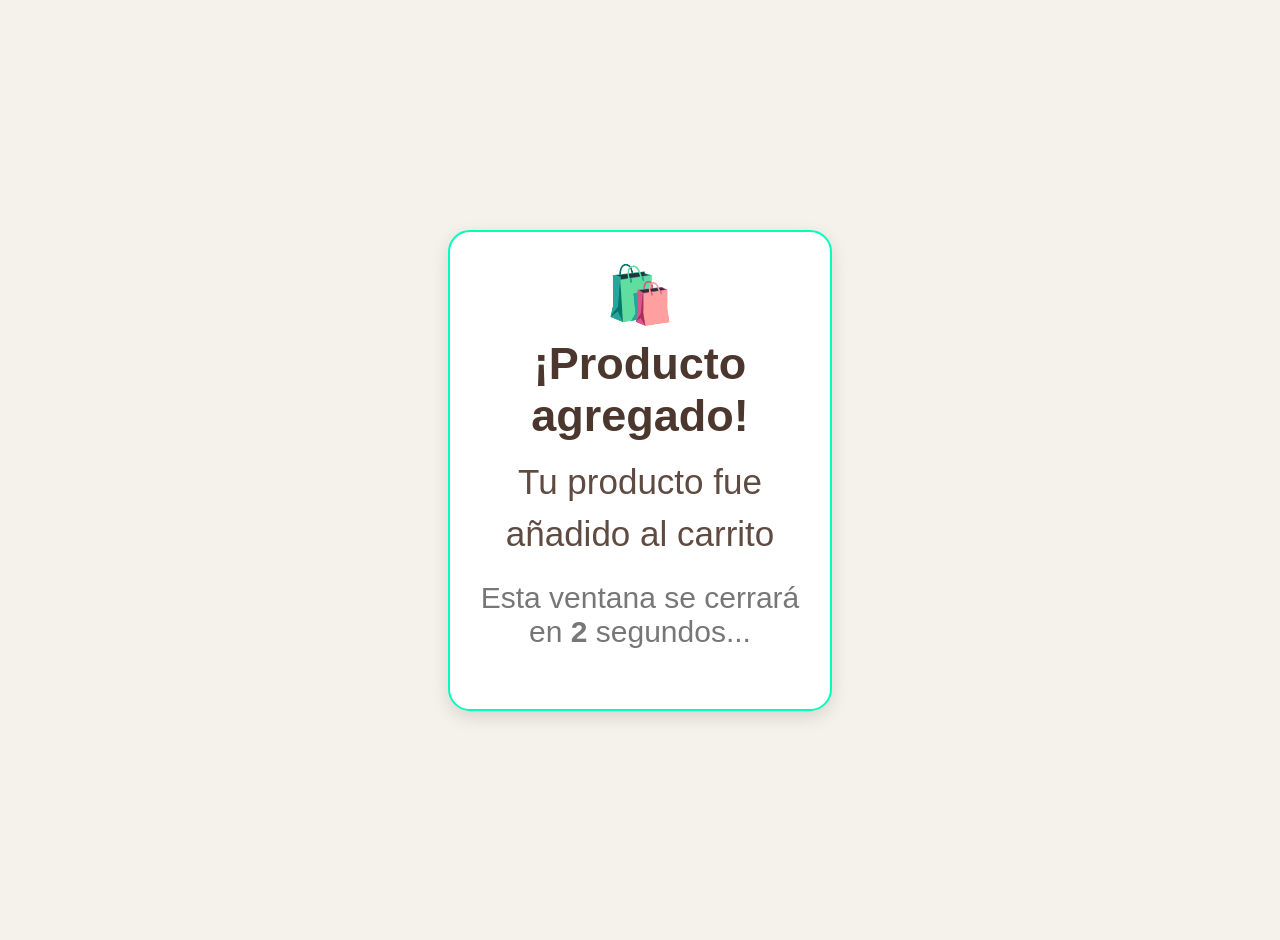
==== add.html @ fa6edc9f "Update add.html" ====
<!DOCTYPE html>
<html>
<head>
<meta charset="UTF-8">
<title>Producto agregado</title>
</head>

<body style="
font-family:Arial,sans-serif;
display:flex;
justify-content:center;
align-items:center;
height:100vh;
margin:0;
text-align:center;
background:#f5f1eb;
padding:20px;
">

<div style="
background:white;
padding:30px;
border-radius:22px;
box-shadow:0 6px 18px rgba(0,0,0,.12);
max-width:320px;
width:100%;
border:2px solid #00FFBC;
">

<div style="
font-size:56px;
margin-bottom:10px;">
🛍️
</div>

<h2 style="
font-size:45px;
margin:0 0 14px 0;
color:#4b372d;">
¡Producto agregado!
</h2>

<p style="
font-size:35px;
line-height:1.5;
margin:0;
color:#5f4b42;">
Tu producto fue añadido
al carrito
</p>

<p style="
font-size:30px;
margin-top:20px;
color:#777;">
Esta ventana se cerrará en

<b>
<span id="contador">
3
</span>
</b>

segundos...
</p>

</div>

<script>

const params =
new URLSearchParams(window.location.search);

const producto = {
 id: params.get("id"),
 nombre: params.get("nombre")
?.replace(/\+/g, " "),
 precio: Number(params.get("precio")),
 imagen: params.get("imagen"),
 mayorDesde:
 Number(params.get("mayordesde")) || 999,
 precioMayor:
 Number(params.get("preciomayor")) || 0
};

let carrito =
JSON.parse(
localStorage.getItem(
"benditoCarrito"
)
) || [];

let existe =
carrito.find(
p => p.id === producto.id
);

if(existe){
 existe.cantidad++;
}else{
 carrito.push({
   ...producto,
   cantidad:1
 });
}

localStorage.setItem(
"benditoCarrito",
JSON.stringify(carrito)
);

let segundos = 3;

const intervalo =
setInterval(() => {

segundos--;

document.getElementById(
"contador"
).innerText = segundos;

if(segundos <= 0){
 clearInterval(intervalo);
}

},1000);
 
setTimeout(() => {
 window.close();
}, 3000);

</script>

</body>
</html>
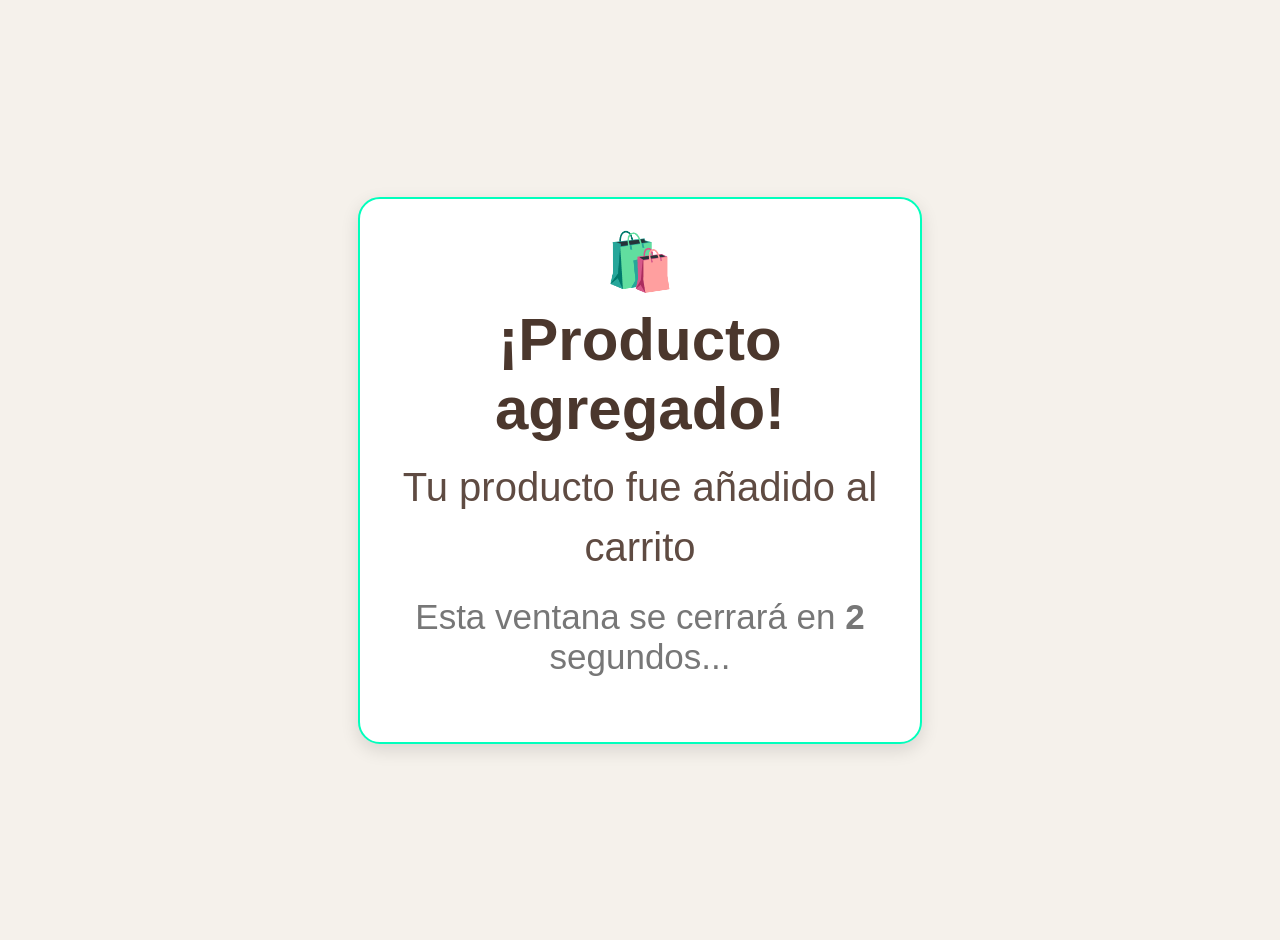
==== commit 2c0f82e3: "Update add.html" ====
--- a/add.html
+++ b/add.html
@@ -22,8 +22,8 @@
 padding:30px;
 border-radius:22px;
 box-shadow:0 6px 18px rgba(0,0,0,.12);
-max-width:320px;
-width:100%;
+max-width:500px;
+width:90%;
 border:2px solid #00FFBC;
 ">
 
@@ -34,14 +34,14 @@
 </div>
 
 <h2 style="
-font-size:45px;
+font-size:60px;
 margin:0 0 14px 0;
 color:#4b372d;">
 ¡Producto agregado!
 </h2>
 
 <p style="
-font-size:35px;
+font-size:40px;
 line-height:1.5;
 margin:0;
 color:#5f4b42;">
@@ -50,7 +50,7 @@
 </p>
 
 <p style="
-font-size:30px;
+font-size:35px;
 margin-top:20px;
 color:#777;">
 Esta ventana se cerrará en
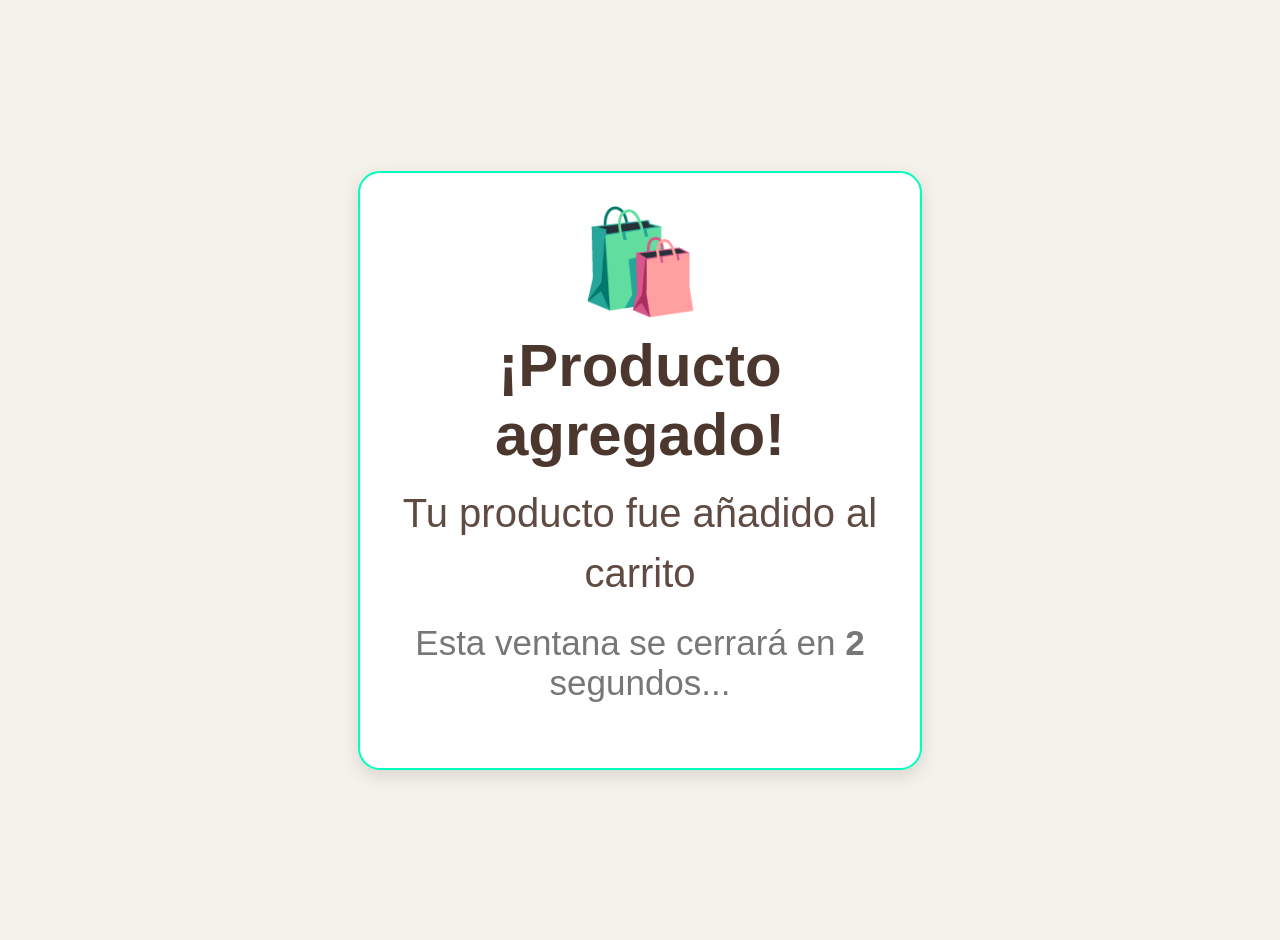
==== commit 6367822d: "Update add.html" ====
--- a/add.html
+++ b/add.html
@@ -28,7 +28,7 @@
 ">
 
 <div style="
-font-size:56px;
+font-size:100px;
 margin-bottom:10px;">
 🛍️
 </div>
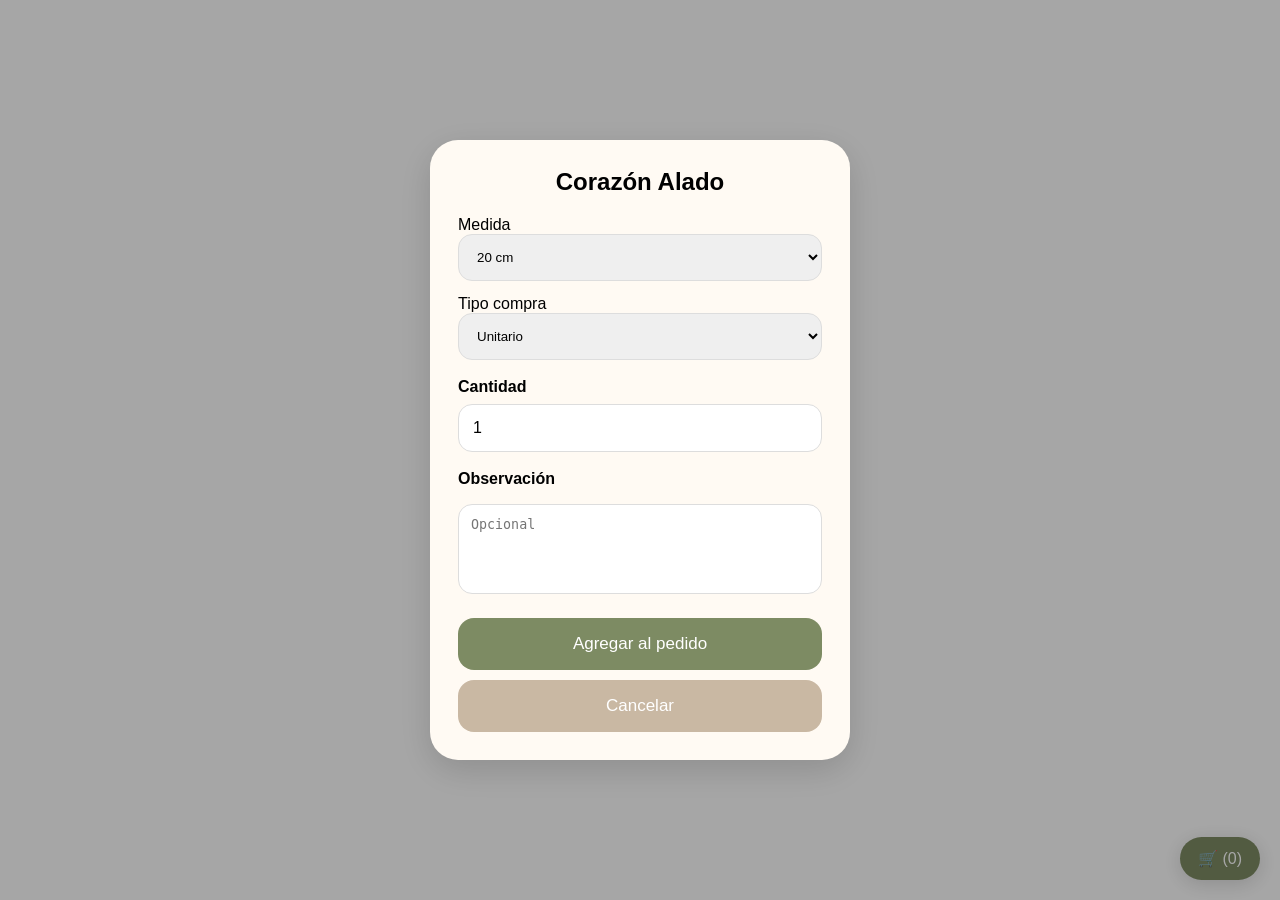
==== commit 85708699: "Add files via upload" ====
--- a/add.html
+++ b/add.html
@@ -1,136 +1,43 @@
 <!DOCTYPE html>
-<html>
+<html lang="es">
 <head>
-<meta charset="UTF-8">
-<title>Producto agregado</title>
+    <meta charset="UTF-8">
+    <meta name="viewport" content="width=device-width, initial-scale=1.0">
+    <title>Redireccionando... | Bendito Taller</title>
 </head>
+<body style="font-family: Arial, sans-serif; text-align: center; padding: 50px; background-color: #fffcf8; color: #4b372d;">
+    
+    <div style="font-size: 40px; margin-bottom: 20px;">🛍️</div>
+    <h2>Cargando selector de producto...</h2>
+    <p>Por favor espera un momento.</p>
 
-<body style="
-font-family:Arial,sans-serif;
-display:flex;
-justify-content:center;
-align-items:center;
-height:100vh;
-margin:0;
-text-align:center;
-background:#f5f1eb;
-padding:20px;
-">
+    <!-- Cargar base de datos para validar IDs antes de redirigir -->
+    <script src="productos.js"></script>
+    <script>
+        const params = new URLSearchParams(window.location.search);
+        const originalId = params.get("id") || "";
+        
+        // Normalizar ID antiguo a minúsculas y sin caracteres especiales (ej: reno-base -> renobase)
+        let cleanId = originalId.toLowerCase().replace(/[^a-z0-9]/g, "");
 
-<div style="
-background:white;
-padding:30px;
-border-radius:22px;
-box-shadow:0 6px 18px rgba(0,0,0,.12);
-max-width:500px;
-width:90%;
-border:2px solid #00FFBC;
-">
-
-<div style="
-font-size:100px;
-margin-bottom:10px;">
-🛍️
-</div>
-
-<h2 style="
-font-size:60px;
-margin:0 0 14px 0;
-color:#4b372d;">
-¡Producto agregado!
-</h2>
-
-<p style="
-font-size:40px;
-line-height:1.5;
-margin:0;
-color:#5f4b42;">
-Tu producto fue añadido
-al carrito
-</p>
-
-<p style="
-font-size:35px;
-margin-top:20px;
-color:#777;">
-Esta ventana se cerrará en
-
-<b>
-<span id="contador">
-3
-</span>
-</b>
-
-segundos...
-</p>
-
-</div>
-
-<script>
-
-const params =
-new URLSearchParams(window.location.search);
-
-const producto = {
- id: params.get("id"),
- nombre: params.get("nombre")
-?.replace(/\+/g, " "),
- precio: Number(params.get("precio")),
- imagen: params.get("imagen"),
- mayorDesde:
- Number(params.get("mayordesde")) || 999,
- precioMayor:
- Number(params.get("preciomayor")) || 0
-};
-
-let carrito =
-JSON.parse(
-localStorage.getItem(
-"benditoCarrito"
-)
-) || [];
-
-let existe =
-carrito.find(
-p => p.id === producto.id
-);
-
-if(existe){
- existe.cantidad++;
-}else{
- carrito.push({
-   ...producto,
-   cantidad:1
- });
-}
-
-localStorage.setItem(
-"benditoCarrito",
-JSON.stringify(carrito)
-);
-
-let segundos = 3;
-
-const intervalo =
-setInterval(() => {
-
-segundos--;
-
-document.getElementById(
-"contador"
-).innerText = segundos;
-
-if(segundos <= 0){
- clearInterval(intervalo);
-}
-
-},1000);
- 
-setTimeout(() => {
- window.close();
-}, 3000);
-
-</script>
-
+        // Validar si existe en la base de datos de productos.js
+        if (cleanId && productos[cleanId]) {
+            window.location.href = `index.html?producto=${cleanId}`;
+        } else {
+            // Si el ID normalizado no existe, verificar si contiene alguna clave parcial
+            let encontrado = false;
+            for (let key in productos) {
+                if (key.includes(cleanId) || cleanId.includes(key)) {
+                    window.location.href = `index.html?producto=${key}`;
+                    encontrado = true;
+                    break;
+                }
+            }
+            // Fallback: Redirigir a la raíz del catálogo si no hay coincidencia
+            if (!encontrado) {
+                window.location.href = "index.html";
+            }
+        }
+    </script>
 </body>
 </html>
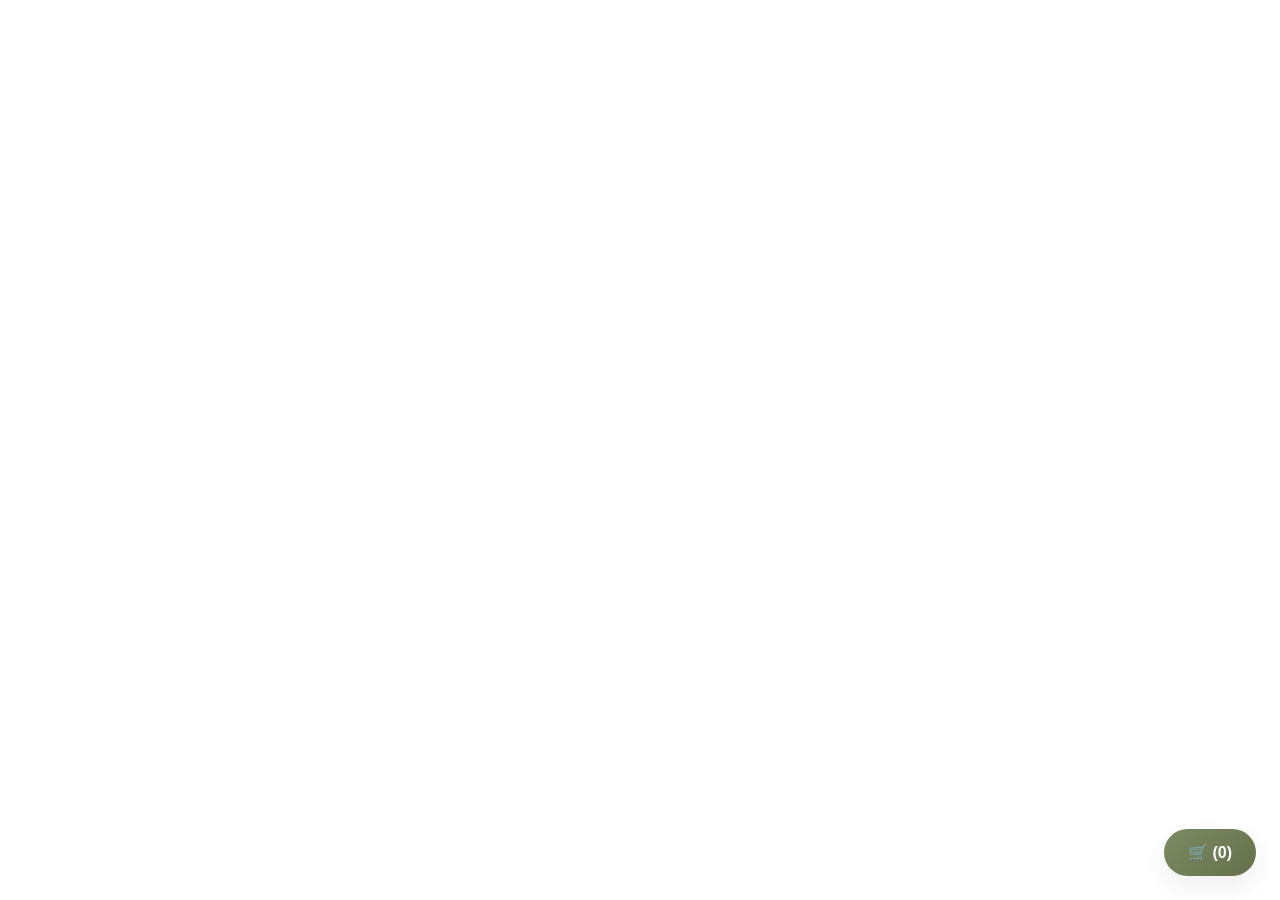
==== commit b9838e84: "Add files via upload" ====
--- a/add.html
+++ b/add.html
@@ -15,7 +15,9 @@
     <script src="productos.js"></script>
     <script>
         const params = new URLSearchParams(window.location.search);
-        const originalId = params.get("id") || "";
+        
+        // Soporta tanto ?id=CA10 como ?producto=CA10 de enlaces antiguos y nuevos
+        const originalId = params.get("id") || params.get("producto") || "";
         
         // Normalizar ID antiguo a minúsculas y sin caracteres especiales (ej: reno-base -> renobase)
         let cleanId = originalId.toLowerCase().replace(/[^a-z0-9]/g, "");
@@ -24,16 +26,20 @@
         if (cleanId && productos[cleanId]) {
             window.location.href = `index.html?producto=${cleanId}`;
         } else {
-            // Si el ID normalizado no existe, verificar si contiene alguna clave parcial
             let encontrado = false;
-            for (let key in productos) {
-                if (key.includes(cleanId) || cleanId.includes(key)) {
-                    window.location.href = `index.html?producto=${key}`;
-                    encontrado = true;
-                    break;
+            
+            // Solo buscar coincidencia parcial si cleanId no está vacío
+            if (cleanId) {
+                for (let key in productos) {
+                    if (key.includes(cleanId) || cleanId.includes(key)) {
+                        window.location.href = `index.html?producto=${key}`;
+                        encontrado = true;
+                        break;
+                    }
                 }
             }
-            // Fallback: Redirigir a la raíz del catálogo si no hay coincidencia
+            
+            // Fallback: Redirigir a la raíz si no hay coincidencia
             if (!encontrado) {
                 window.location.href = "index.html";
             }
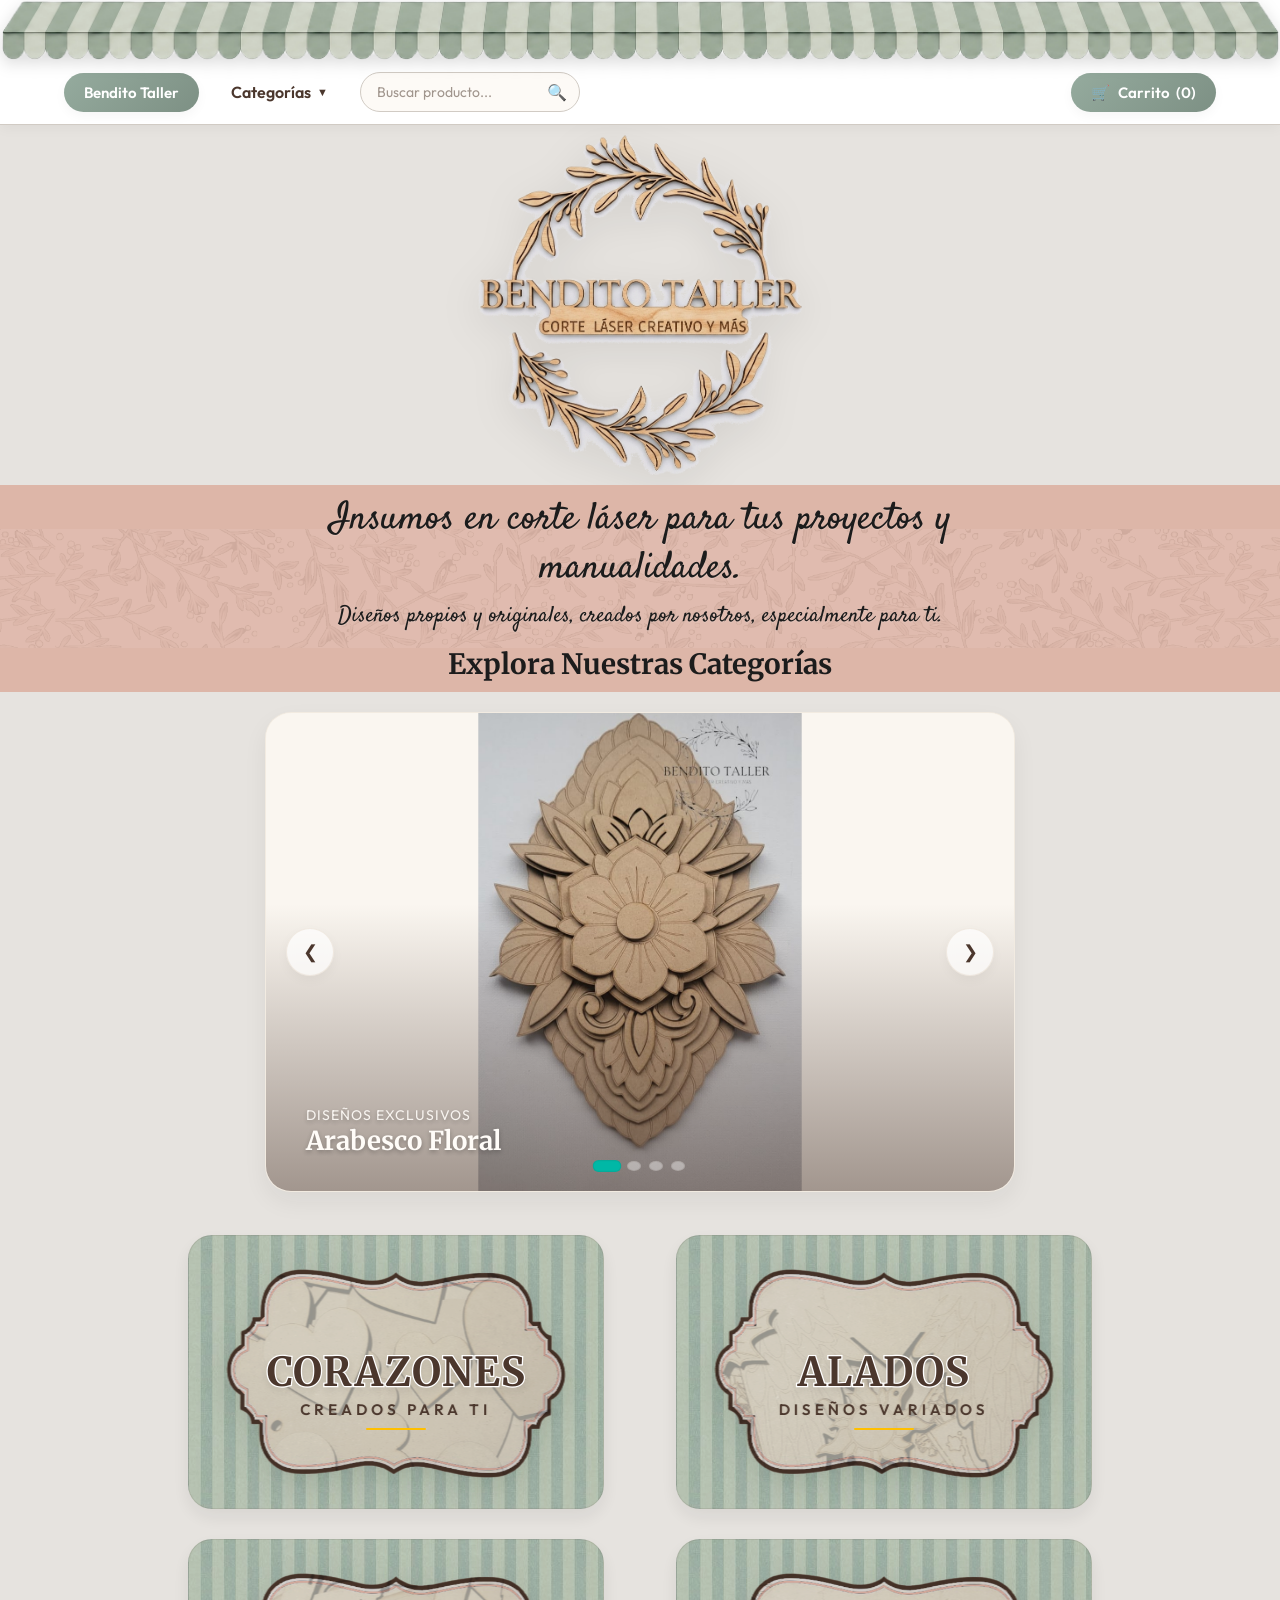
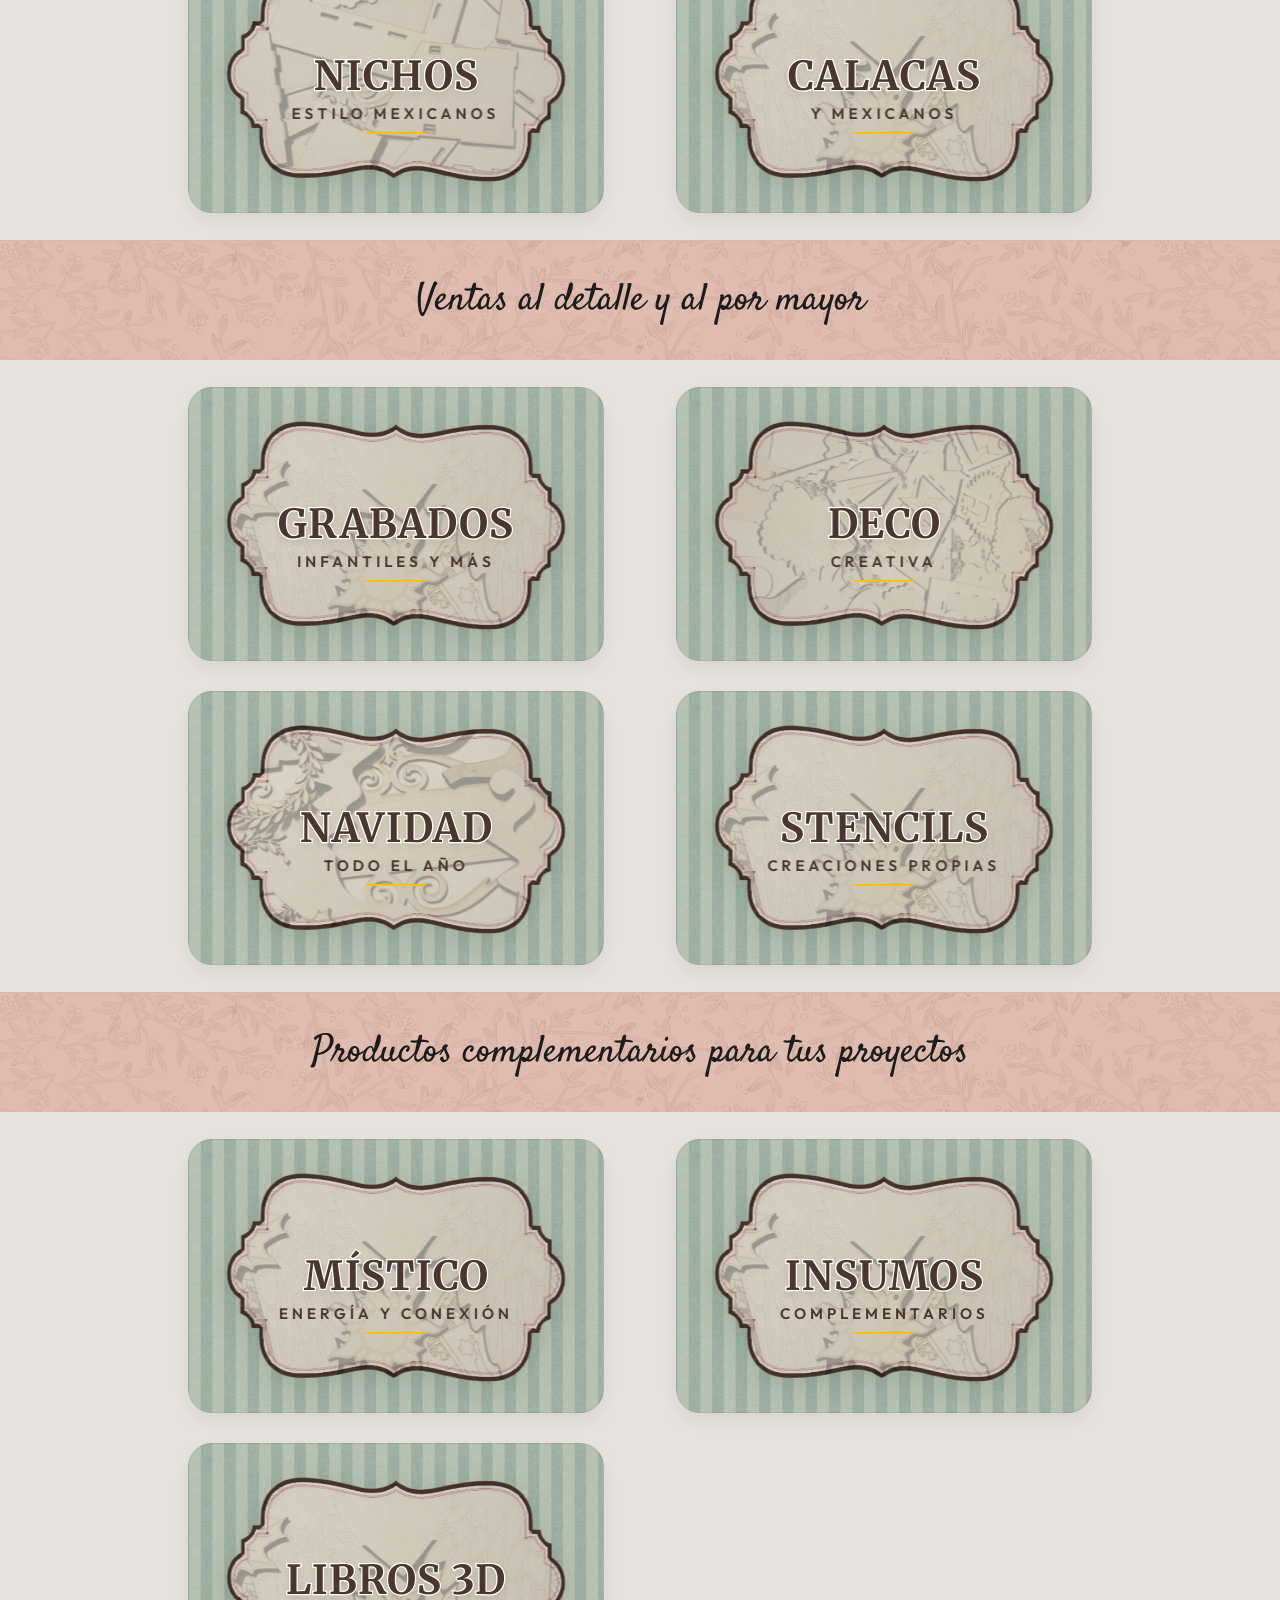
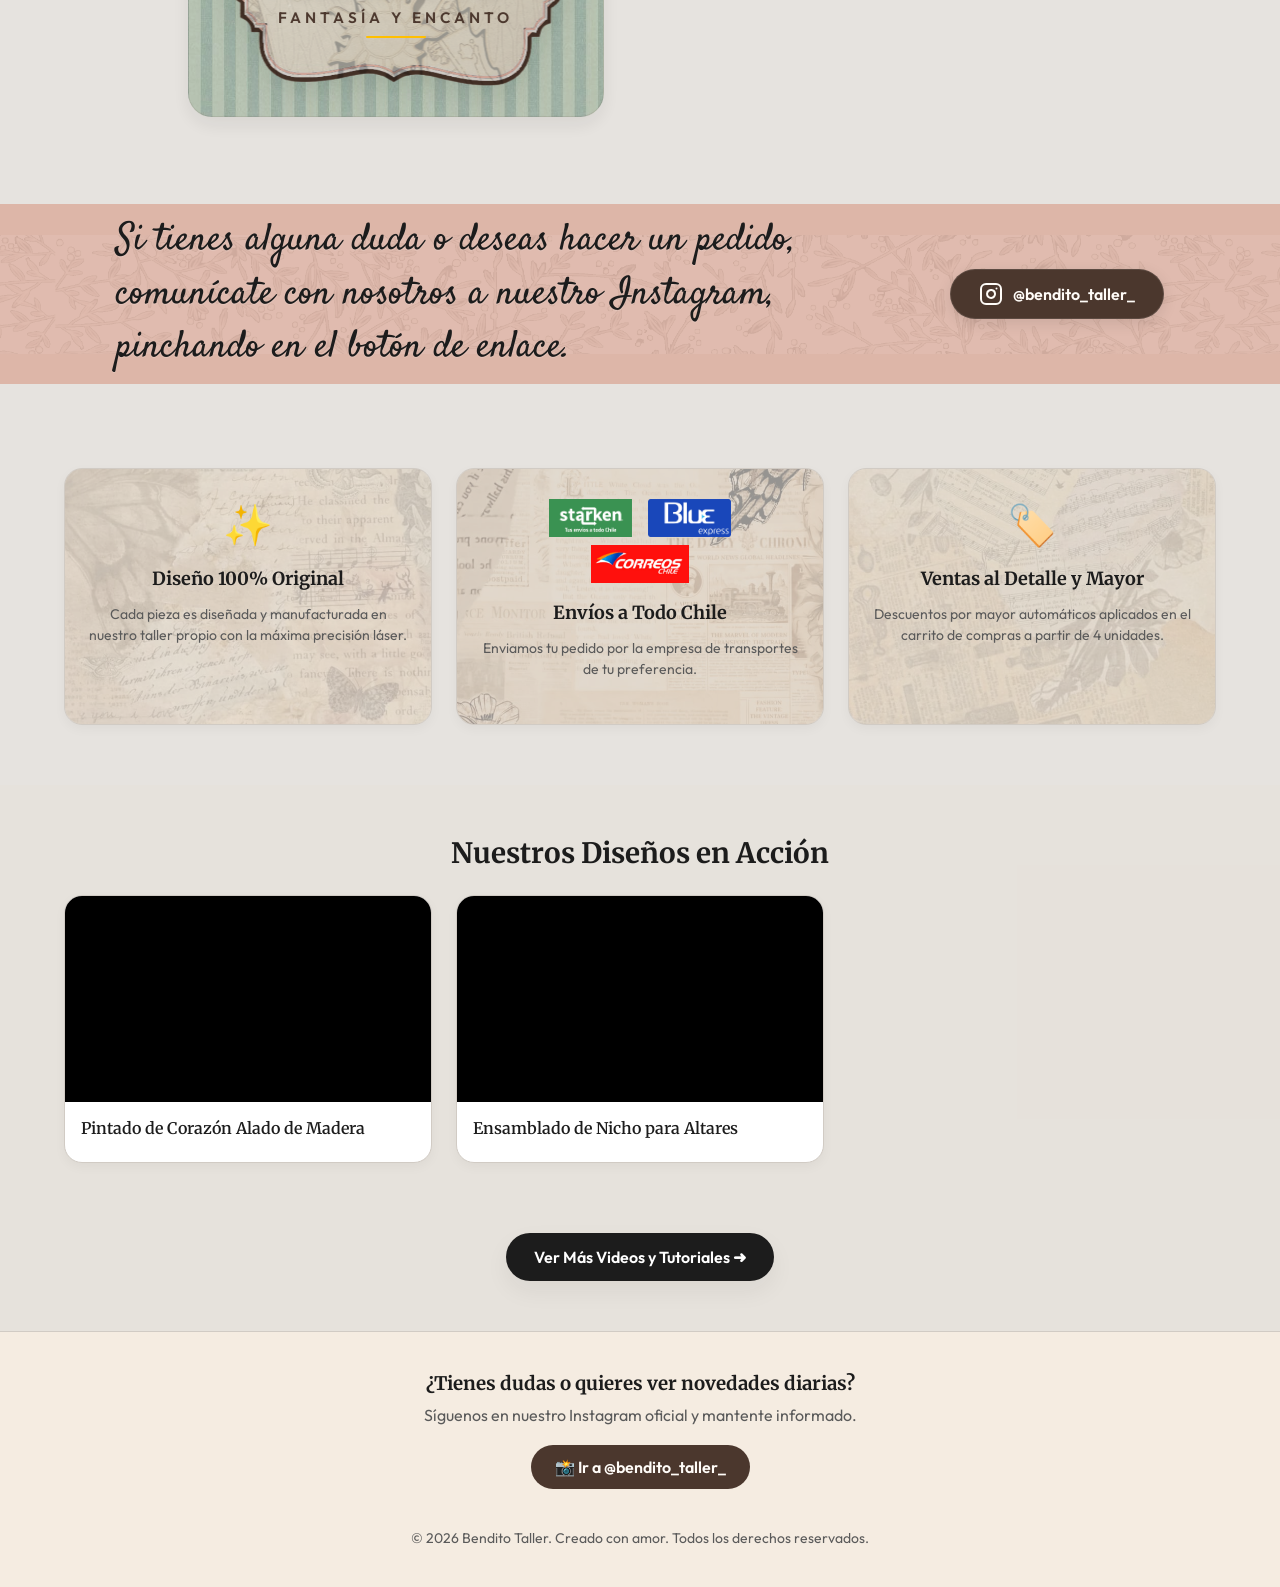
==== commit c3861ce1: "Implementar redireccion condicional a Google Sites al cancelar, agregar o volver" ====
--- a/add.html
+++ b/add.html
@@ -24,6 +24,7 @@
 
         // Validar si existe en la base de datos de productos.js
         if (cleanId && productos[cleanId]) {
+            sessionStorage.setItem("fromSites", "true");
             window.location.href = `index.html?producto=${cleanId}`;
         } else {
             let encontrado = false;
@@ -32,6 +33,7 @@
             if (cleanId) {
                 for (let key in productos) {
                     if (key.includes(cleanId) || cleanId.includes(key)) {
+                        sessionStorage.setItem("fromSites", "true");
                         window.location.href = `index.html?producto=${key}`;
                         encontrado = true;
                         break;
@@ -41,6 +43,7 @@
             
             // Fallback: Redirigir a la raíz si no hay coincidencia
             if (!encontrado) {
+                sessionStorage.setItem("fromSites", "true");
                 window.location.href = "index.html";
             }
         }
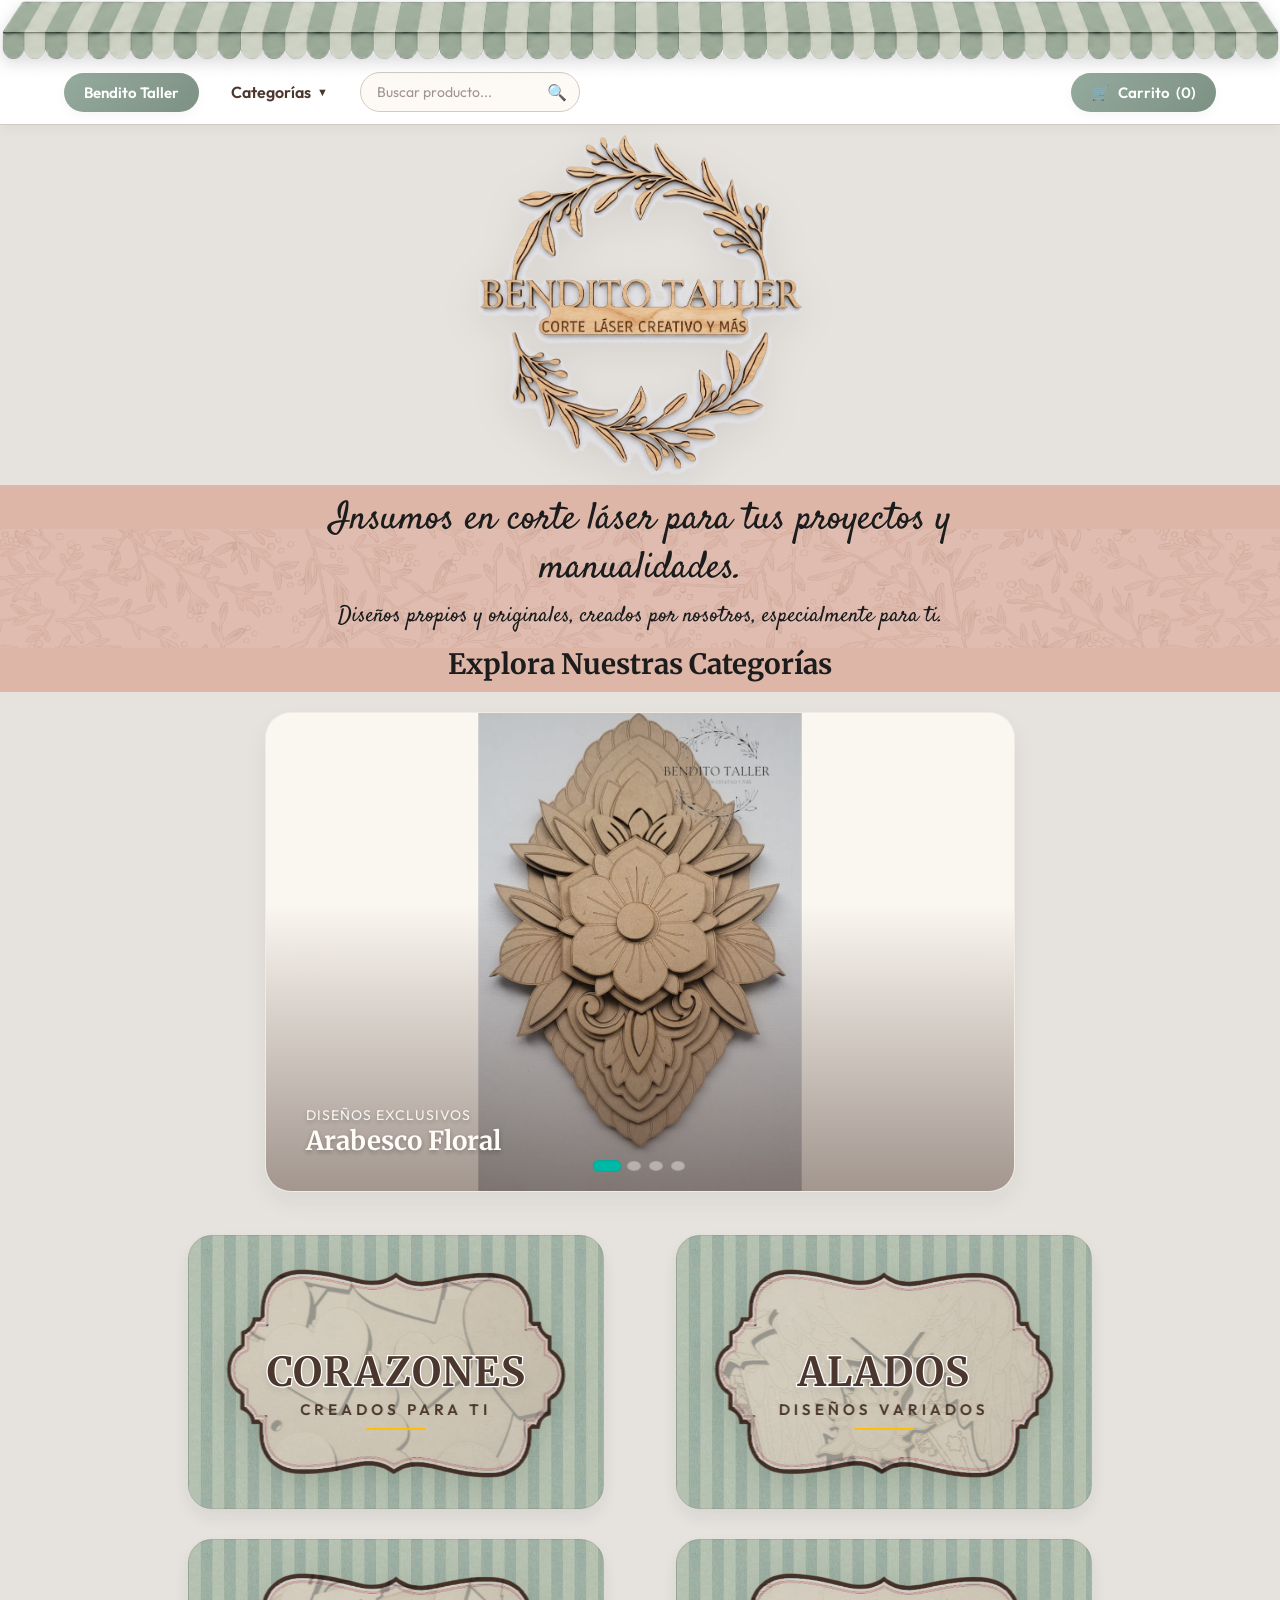
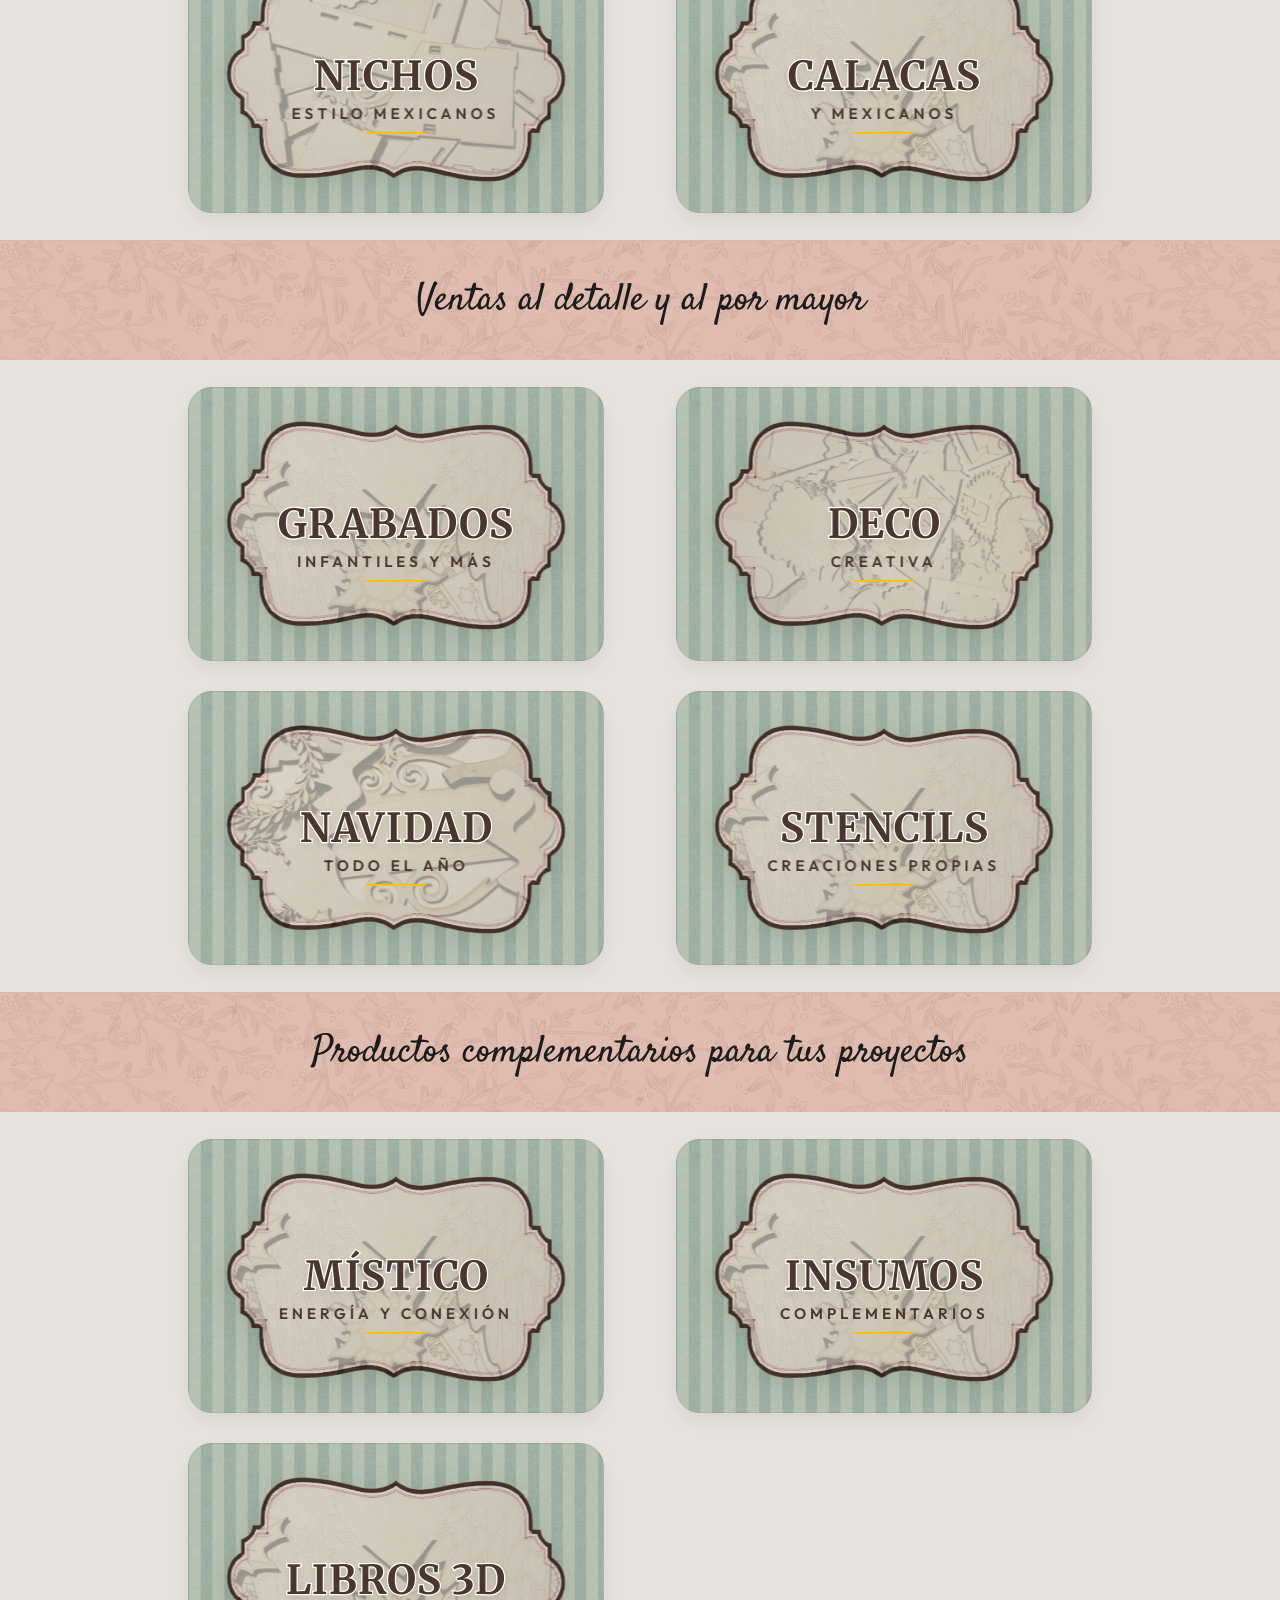
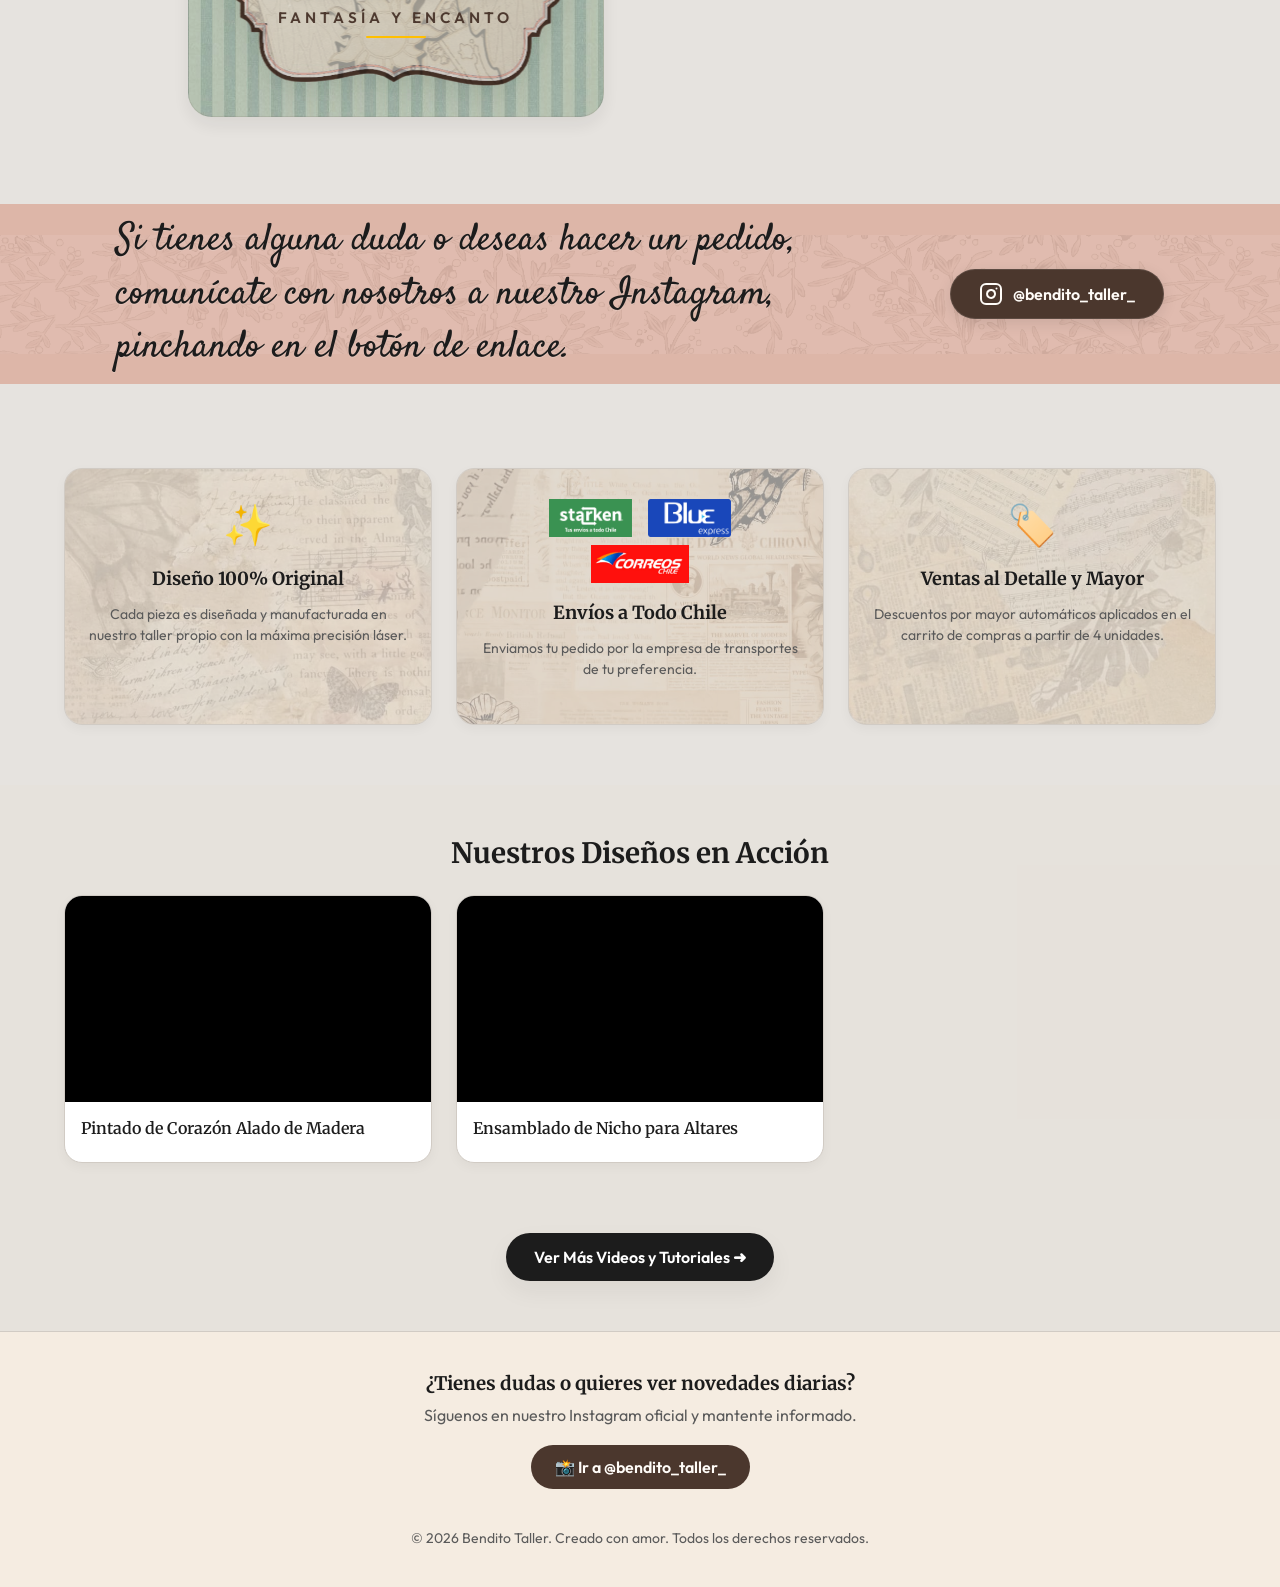
==== commit eb624ac9: "Corregir guion medio en URL de Google Sites y condiciones de referrer" ====
--- a/add.html
+++ b/add.html
@@ -22,9 +22,16 @@
         // Normalizar ID antiguo a minúsculas y sin caracteres especiales (ej: reno-base -> renobase)
         let cleanId = originalId.toLowerCase().replace(/[^a-z0-9]/g, "");
 
+        // Guardar el referrer original de Google Sites (si existe) para saber a qué subpágina específica volver
+        if (document.referrer && (document.referrer.includes("bendito-taller") || document.referrer.includes("benditotaller") || document.referrer.includes("google.com"))) {
+            sessionStorage.setItem("referrerSites", document.referrer);
+        } else {
+            sessionStorage.setItem("referrerSites", "https://sites.google.com/view/bendito-taller/p%C3%A1gina-principal");
+        }
+        sessionStorage.setItem("fromSites", "true");
+
         // Validar si existe en la base de datos de productos.js
         if (cleanId && productos[cleanId]) {
-            sessionStorage.setItem("fromSites", "true");
             window.location.href = `index.html?producto=${cleanId}`;
         } else {
             let encontrado = false;
@@ -33,7 +40,6 @@
             if (cleanId) {
                 for (let key in productos) {
                     if (key.includes(cleanId) || cleanId.includes(key)) {
-                        sessionStorage.setItem("fromSites", "true");
                         window.location.href = `index.html?producto=${key}`;
                         encontrado = true;
                         break;
@@ -43,7 +49,6 @@
             
             // Fallback: Redirigir a la raíz si no hay coincidencia
             if (!encontrado) {
-                sessionStorage.setItem("fromSites", "true");
                 window.location.href = "index.html";
             }
         }
